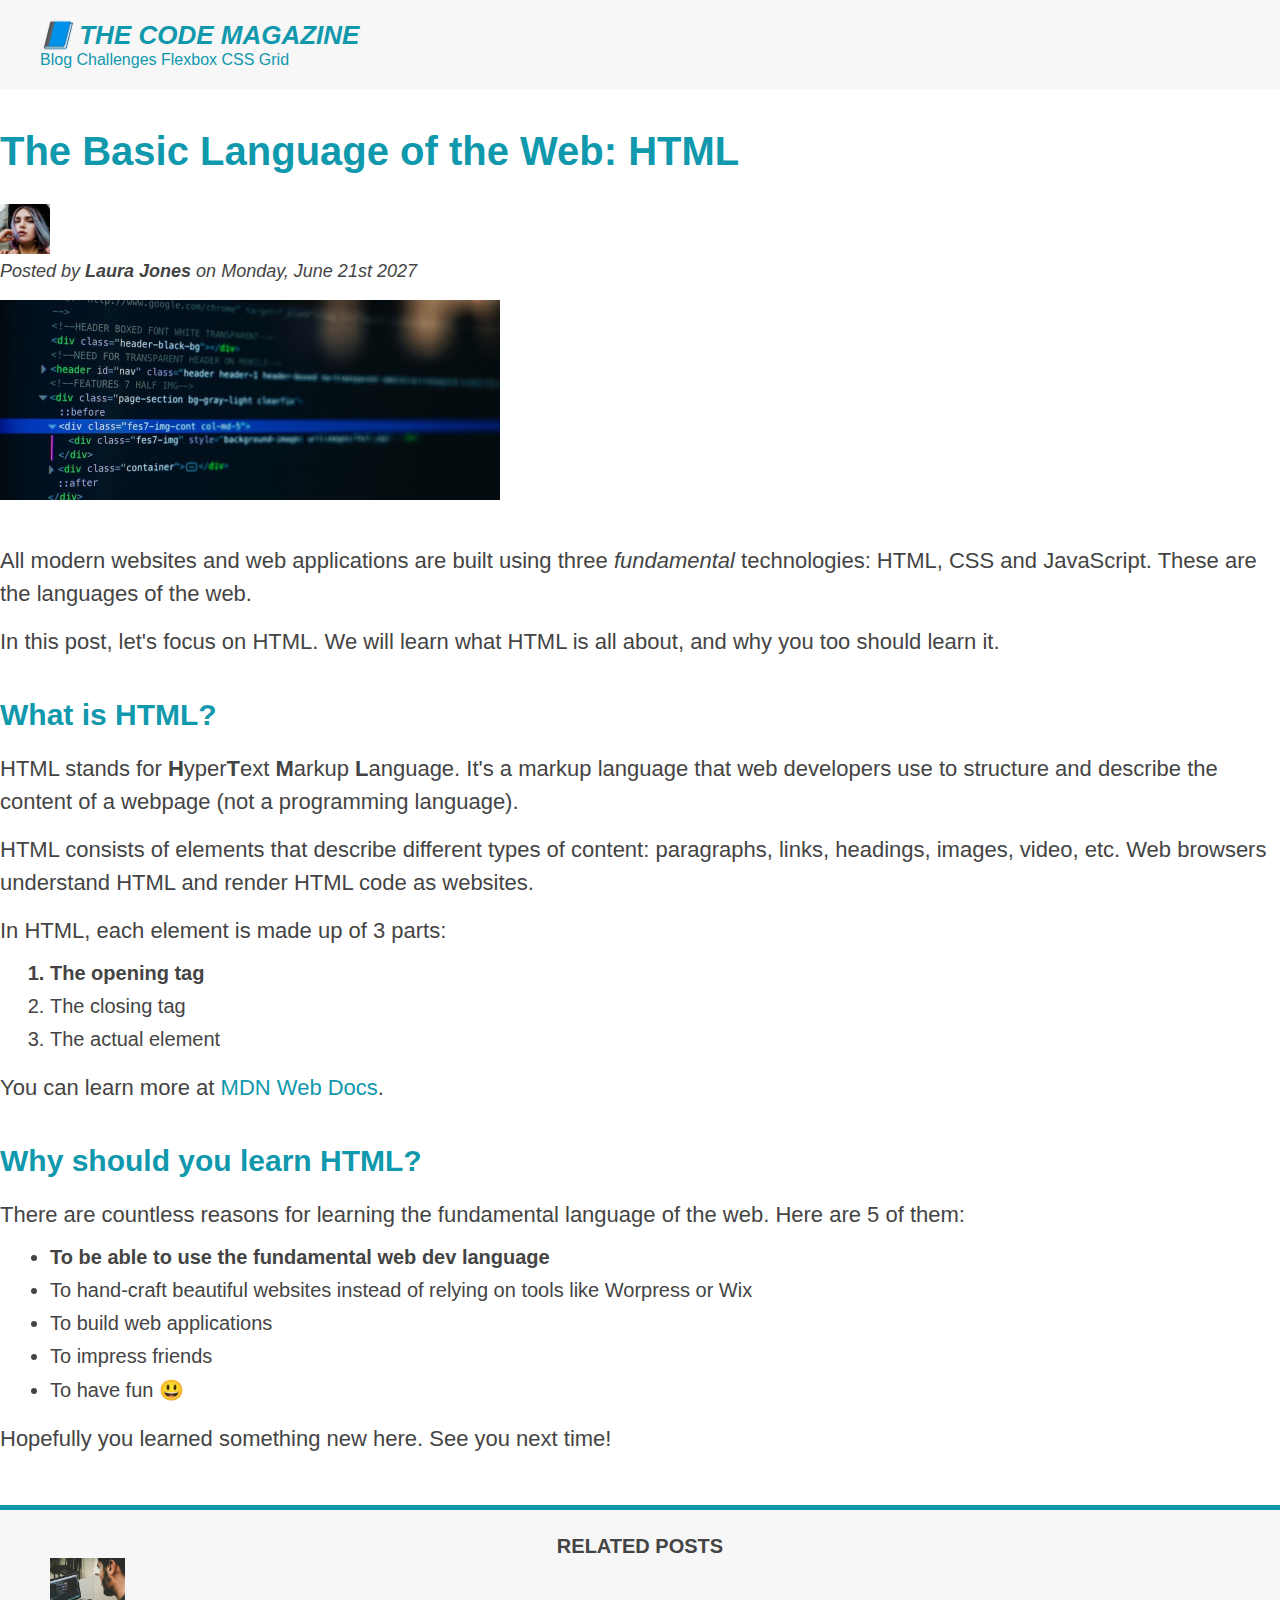
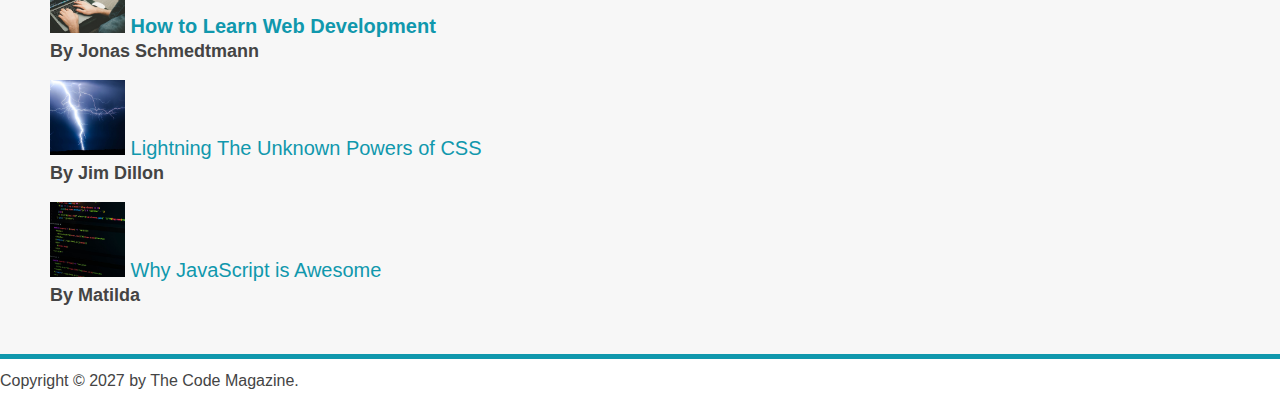
==== 02-CSS-Fundamentals/index.html @ 3f5bb66c "add basic styles to PDP_Shoe" ====
<!DOCTYPE html>
<html lang="en">
  <head>
    <meta charset="UTF-8" />
    <meta name="viewport" content="width=device-width, initial-scale=1.0" />
    <link rel="stylesheet" href="./style.css" />
    <title>The Basic Language of the Web: HTML</title>
  </head>
  <body>
    <header class="main-header">
      <h1>📘 The Code Magazine</h1>

      <nav>
        <a href="./blog.html">Blog</a>
        <a href="#">Challenges</a>
        <a href="#">Flexbox</a>
        <a href="#">CSS Grid</a>
      </nav>
    </header>

    <article>
      <header class="post-header">
        <h2>The Basic Language of the Web: HTML</h2>

        <img
          src="./img/laura-jones.jpg"
          alt="author's image"
          width="50"
          height="50"
        />

        <p id="author">
          Posted by <strong>Laura Jones</strong> on Monday, June 21st 2027
        </p>

        <img
          src="./img/post-img.jpg"
          alt="HTML code on a screen"
          width="500"
          height="200"
        />
      </header>

      <p>
        All modern websites and web applications are built using three
        <em>fundamental</em> technologies: HTML, CSS and JavaScript. These are
        the languages of the web.
      </p>
      <p>
        In this post, let's focus on HTML. We will learn what HTML is all about,
        and why you too should learn it.
      </p>

      <h3>What is HTML?</h3>
      <p>
        HTML stands for <strong>H</strong>yper<strong>T</strong>ext
        <strong>M</strong>arkup <strong>L</strong>anguage. It's a markup
        language that web developers use to structure and describe the content
        of a webpage (not a programming language).
      </p>
      <p>
        HTML consists of elements that describe different types of content:
        paragraphs, links, headings, images, video, etc. Web browsers understand
        HTML and render HTML code as websites.
      </p>
      <p>In HTML, each element is made up of 3 parts:</p>

      <ol>
        <li>The opening tag</li>
        <li>The closing tag</li>
        <li>The actual element</li>
      </ol>

      <p>
        You can learn more at
        <a href="https://developer.mozilla.org/en-US/docs/Web/HTML"
          >MDN Web Docs</a
        >.
      </p>

      <h3>Why should you learn HTML?</h3>
      <p>
        There are countless reasons for learning the fundamental language of the
        web. Here are 5 of them:
      </p>

      <ul>
        <li>To be able to use the fundamental web dev language</li>
        <li>
          To hand-craft beautiful websites instead of relying on tools like
          Worpress or Wix
        </li>
        <li>To build web applications</li>
        <li>To impress friends</li>
        <li>To have fun 😃</li>
      </ul>

      <p>Hopefully you learned something new here. See you next time!</p>
    </article>

    <aside>
      <h4>Related posts</h4>

      <ul class="related">
        <li>
          <img
            src="./img/related-1.jpg"
            alt="Man is codeing"
            width="75"
            height="75"
          />
          <a href="#">How to Learn Web Development</a>
          <p class="related-author">By Jonas Schmedtmann</p>
        </li>
        <li>
          <img
            src="./img/related-2.jpg"
            alt="Lightning"
            width="75"
            height="75"
          />
          <a href="#">Lightning The Unknown Powers of CSS</a>
          <p class="related-author">By Jim Dillon</p>
        </li>
        <li>
          <img
            src="./img/related-3.jpg"
            alt="JavaScript code"
            width="75"
            height="75"
          />
          <a href="#">Why JavaScript is Awesome</a>
          <p class="related-author">By Matilda</p>
        </li>
      </ul>
    </aside>

    <footer>
      <p id="copyright">Copyright © 2027 by The Code Magazine.</p>
    </footer>
  </body>
</html>
---- 02-CSS-Fundamentals/style.css ----
* {
  margin: 0;
  padding: 0;
}

body {
  font-family: sans-serif;
  color: #444;
}

article {
  margin-bottom: 50px;
}

h1,
h2,
h3 {
  color: #1098ad;
}

h1 {
  font-size: 26px;
  text-transform: uppercase;
  font-style: italic;
}

h2 {
  font-size: 40px;
  margin-bottom: 30px;
}

h3 {
  font-size: 30px;
  margin-bottom: 20px;
  margin-top: 40px;
}

h4 {
  font-size: 20px;
  text-transform: uppercase;
  text-align: center;
}

p {
  font-size: 22px;
  line-height: 1.5;
  margin-bottom: 15px;
}

li {
  margin-bottom: 10px;
  font-size: 20px;
}

li:last-child {
  margin-bottom: 0;
}

ul,
ol {
  margin-left: 50px;
  margin-bottom: 20px;
}

#author {
  font-size: 18px;
  font-style: italic;
}

#copyright {
  font-size: 16px;
}

.related-author {
  font-size: 18px;
  font-weight: bold;
}

.related {
  list-style: none;
}

.main-header {
  background-color: #f7f7f7;
  padding: 20px 40px;
  margin-bottom: 40px;
}

.post-header {
  margin-bottom: 40px;
}

aside {
  background-color: #f7f7f7;
  border-top: 5px solid #1098ad;
  border-bottom: 5px solid #1098ad;
  padding: 25px 0;
  margin-bottom: 10px;
}

li:first-child {
  font-weight: bold;
}

a:link {
  color: #1098ad;
  text-decoration: none;
}

a:visited {
  color: #1098ad;
}

a:hover {
  color: orange;
  text-decoration: underline;
}

a:active {
  color: orange;
  text-decoration: none;
}
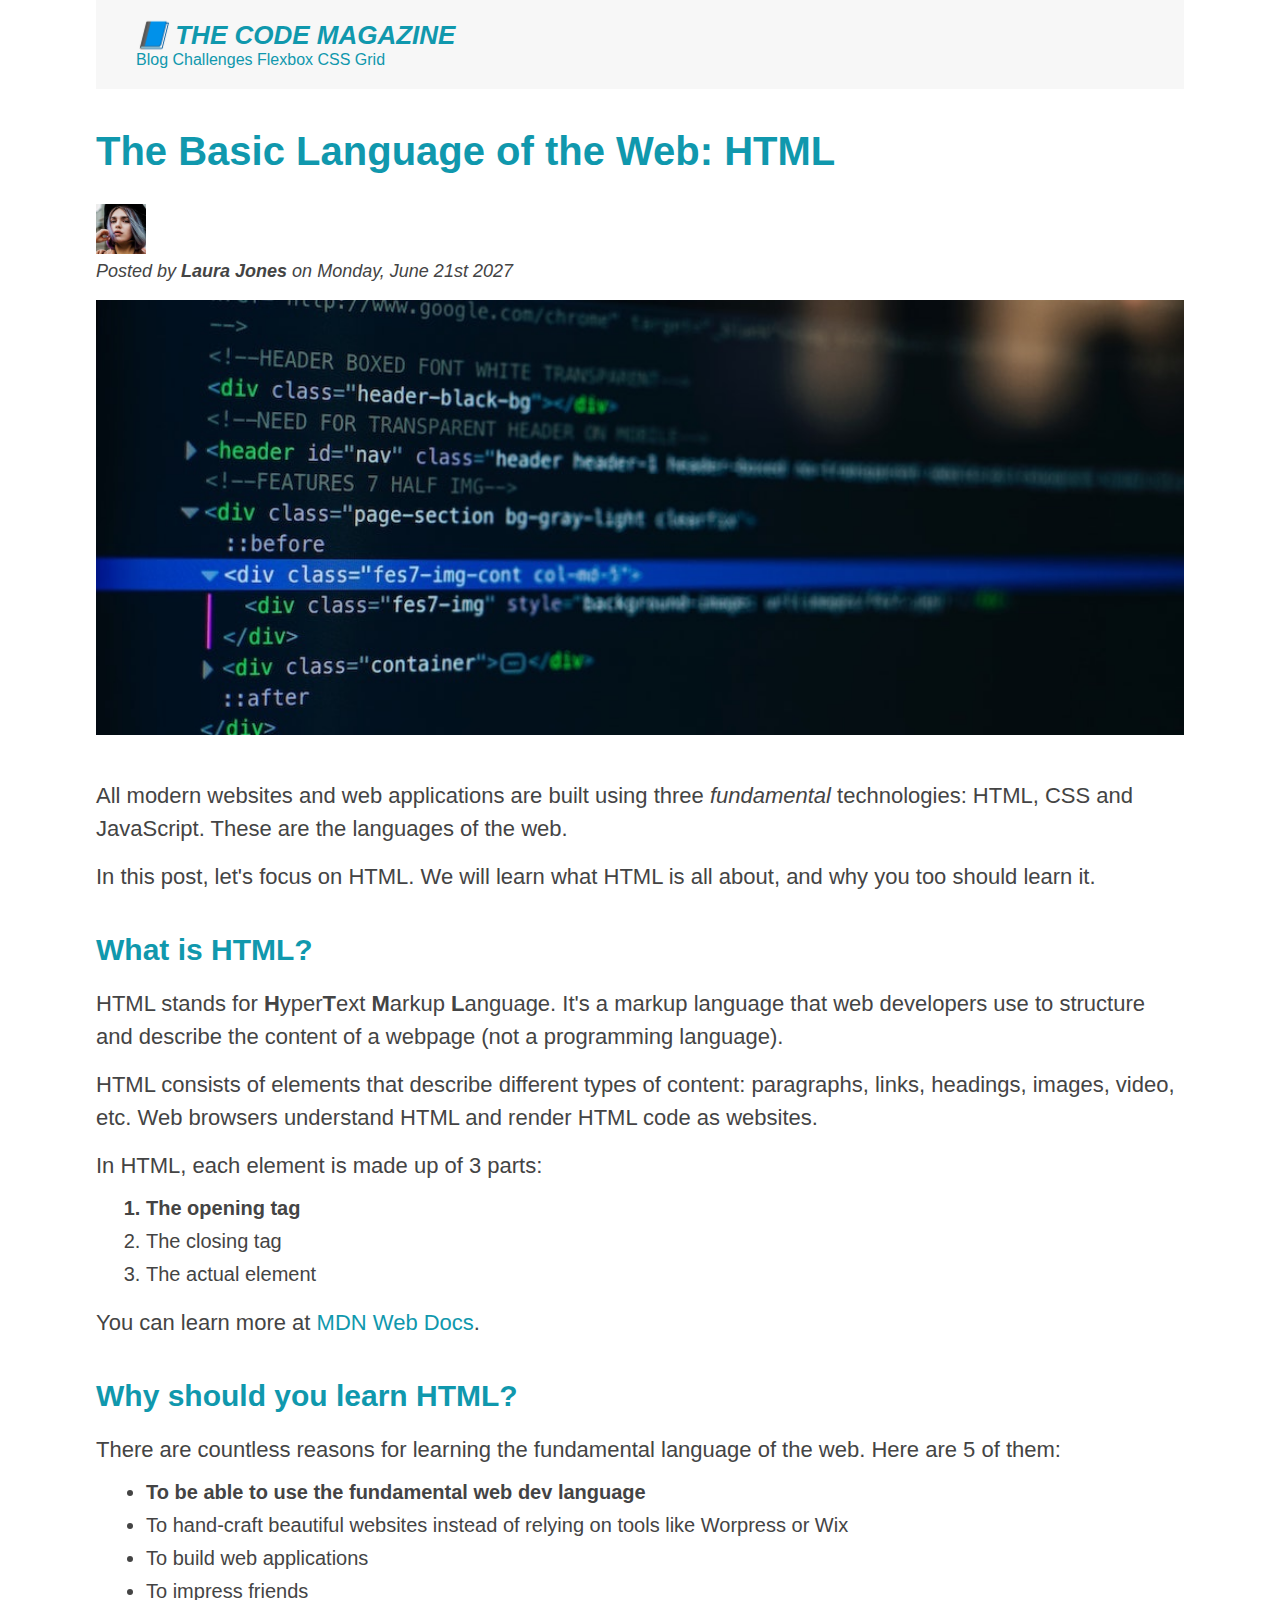
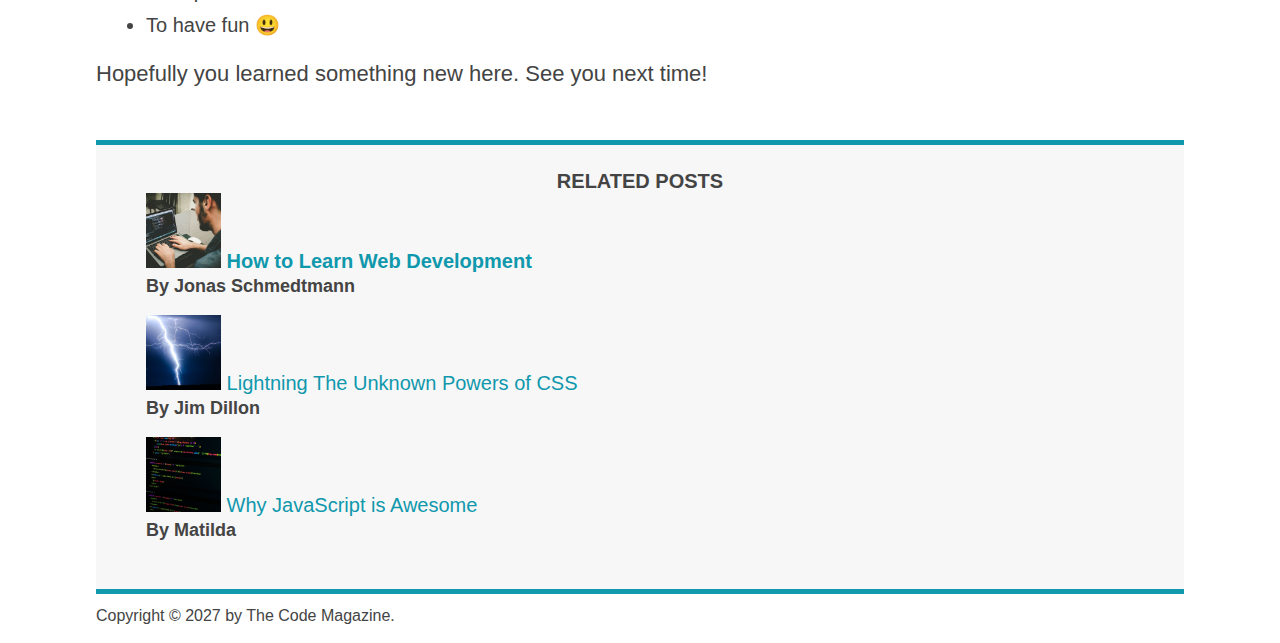
==== commit 2e0172f1: "add margins/paddings to PDP_Shoe" ====
--- a/02-CSS-Fundamentals/index.html
+++ b/02-CSS-Fundamentals/index.html
@@ -7,136 +7,139 @@
     <title>The Basic Language of the Web: HTML</title>
   </head>
   <body>
-    <header class="main-header">
-      <h1>📘 The Code Magazine</h1>
+    <div class="container">
+      <header class="main-header">
+        <h1>📘 The Code Magazine</h1>
 
-      <nav>
-        <a href="./blog.html">Blog</a>
-        <a href="#">Challenges</a>
-        <a href="#">Flexbox</a>
-        <a href="#">CSS Grid</a>
-      </nav>
-    </header>
+        <nav>
+          <a href="./blog.html">Blog</a>
+          <a href="#">Challenges</a>
+          <a href="#">Flexbox</a>
+          <a href="#">CSS Grid</a>
+        </nav>
+      </header>
 
-    <article>
-      <header class="post-header">
-        <h2>The Basic Language of the Web: HTML</h2>
+      <article>
+        <header class="post-header">
+          <h2>The Basic Language of the Web: HTML</h2>
 
-        <img
-          src="./img/laura-jones.jpg"
-          alt="author's image"
-          width="50"
-          height="50"
-        />
+          <img
+            src="./img/laura-jones.jpg"
+            alt="author's image"
+            width="50"
+            height="50"
+          />
 
-        <p id="author">
-          Posted by <strong>Laura Jones</strong> on Monday, June 21st 2027
+          <p id="author">
+            Posted by <strong>Laura Jones</strong> on Monday, June 21st 2027
+          </p>
+
+          <img
+            src="./img/post-img.jpg"
+            alt="HTML code on a screen"
+            width="500"
+            height="200"
+            class="post-img"
+          />
+        </header>
+
+        <p>
+          All modern websites and web applications are built using three
+          <em>fundamental</em> technologies: HTML, CSS and JavaScript. These are
+          the languages of the web.
+        </p>
+        <p>
+          In this post, let's focus on HTML. We will learn what HTML is all
+          about, and why you too should learn it.
         </p>
 
-        <img
-          src="./img/post-img.jpg"
-          alt="HTML code on a screen"
-          width="500"
-          height="200"
-        />
-      </header>
+        <h3>What is HTML?</h3>
+        <p>
+          HTML stands for <strong>H</strong>yper<strong>T</strong>ext
+          <strong>M</strong>arkup <strong>L</strong>anguage. It's a markup
+          language that web developers use to structure and describe the content
+          of a webpage (not a programming language).
+        </p>
+        <p>
+          HTML consists of elements that describe different types of content:
+          paragraphs, links, headings, images, video, etc. Web browsers
+          understand HTML and render HTML code as websites.
+        </p>
+        <p>In HTML, each element is made up of 3 parts:</p>
 
-      <p>
-        All modern websites and web applications are built using three
-        <em>fundamental</em> technologies: HTML, CSS and JavaScript. These are
-        the languages of the web.
-      </p>
-      <p>
-        In this post, let's focus on HTML. We will learn what HTML is all about,
-        and why you too should learn it.
-      </p>
+        <ol>
+          <li>The opening tag</li>
+          <li>The closing tag</li>
+          <li>The actual element</li>
+        </ol>
 
-      <h3>What is HTML?</h3>
-      <p>
-        HTML stands for <strong>H</strong>yper<strong>T</strong>ext
-        <strong>M</strong>arkup <strong>L</strong>anguage. It's a markup
-        language that web developers use to structure and describe the content
-        of a webpage (not a programming language).
-      </p>
-      <p>
-        HTML consists of elements that describe different types of content:
-        paragraphs, links, headings, images, video, etc. Web browsers understand
-        HTML and render HTML code as websites.
-      </p>
-      <p>In HTML, each element is made up of 3 parts:</p>
+        <p>
+          You can learn more at
+          <a href="https://developer.mozilla.org/en-US/docs/Web/HTML"
+            >MDN Web Docs</a
+          >.
+        </p>
 
-      <ol>
-        <li>The opening tag</li>
-        <li>The closing tag</li>
-        <li>The actual element</li>
-      </ol>
+        <h3>Why should you learn HTML?</h3>
+        <p>
+          There are countless reasons for learning the fundamental language of
+          the web. Here are 5 of them:
+        </p>
 
-      <p>
-        You can learn more at
-        <a href="https://developer.mozilla.org/en-US/docs/Web/HTML"
-          >MDN Web Docs</a
-        >.
-      </p>
+        <ul>
+          <li>To be able to use the fundamental web dev language</li>
+          <li>
+            To hand-craft beautiful websites instead of relying on tools like
+            Worpress or Wix
+          </li>
+          <li>To build web applications</li>
+          <li>To impress friends</li>
+          <li>To have fun 😃</li>
+        </ul>
 
-      <h3>Why should you learn HTML?</h3>
-      <p>
-        There are countless reasons for learning the fundamental language of the
-        web. Here are 5 of them:
-      </p>
+        <p>Hopefully you learned something new here. See you next time!</p>
+      </article>
 
-      <ul>
-        <li>To be able to use the fundamental web dev language</li>
-        <li>
-          To hand-craft beautiful websites instead of relying on tools like
-          Worpress or Wix
-        </li>
-        <li>To build web applications</li>
-        <li>To impress friends</li>
-        <li>To have fun 😃</li>
-      </ul>
+      <aside>
+        <h4>Related posts</h4>
 
-      <p>Hopefully you learned something new here. See you next time!</p>
-    </article>
+        <ul class="related">
+          <li>
+            <img
+              src="./img/related-1.jpg"
+              alt="Man is codeing"
+              width="75"
+              height="75"
+            />
+            <a href="#">How to Learn Web Development</a>
+            <p class="related-author">By Jonas Schmedtmann</p>
+          </li>
+          <li>
+            <img
+              src="./img/related-2.jpg"
+              alt="Lightning"
+              width="75"
+              height="75"
+            />
+            <a href="#">Lightning The Unknown Powers of CSS</a>
+            <p class="related-author">By Jim Dillon</p>
+          </li>
+          <li>
+            <img
+              src="./img/related-3.jpg"
+              alt="JavaScript code"
+              width="75"
+              height="75"
+            />
+            <a href="#">Why JavaScript is Awesome</a>
+            <p class="related-author">By Matilda</p>
+          </li>
+        </ul>
+      </aside>
 
-    <aside>
-      <h4>Related posts</h4>
-
-      <ul class="related">
-        <li>
-          <img
-            src="./img/related-1.jpg"
-            alt="Man is codeing"
-            width="75"
-            height="75"
-          />
-          <a href="#">How to Learn Web Development</a>
-          <p class="related-author">By Jonas Schmedtmann</p>
-        </li>
-        <li>
-          <img
-            src="./img/related-2.jpg"
-            alt="Lightning"
-            width="75"
-            height="75"
-          />
-          <a href="#">Lightning The Unknown Powers of CSS</a>
-          <p class="related-author">By Jim Dillon</p>
-        </li>
-        <li>
-          <img
-            src="./img/related-3.jpg"
-            alt="JavaScript code"
-            width="75"
-            height="75"
-          />
-          <a href="#">Why JavaScript is Awesome</a>
-          <p class="related-author">By Matilda</p>
-        </li>
-      </ul>
-    </aside>
-
-    <footer>
-      <p id="copyright">Copyright © 2027 by The Code Magazine.</p>
-    </footer>
+      <footer>
+        <p id="copyright">Copyright © 2027 by The Code Magazine.</p>
+      </footer>
+    </div>
   </body>
 </html>
--- a/02-CSS-Fundamentals/style.css
+++ b/02-CSS-Fundamentals/style.css
@@ -6,6 +6,11 @@
 body {
   font-family: sans-serif;
   color: #444;
+}
+
+.container {
+  width: 85%;
+  margin: 0 auto;
 }
 
 article {
@@ -120,3 +125,8 @@
   color: orange;
   text-decoration: none;
 }
+
+.post-img {
+  width: 100%;
+  height: auto;
+}
